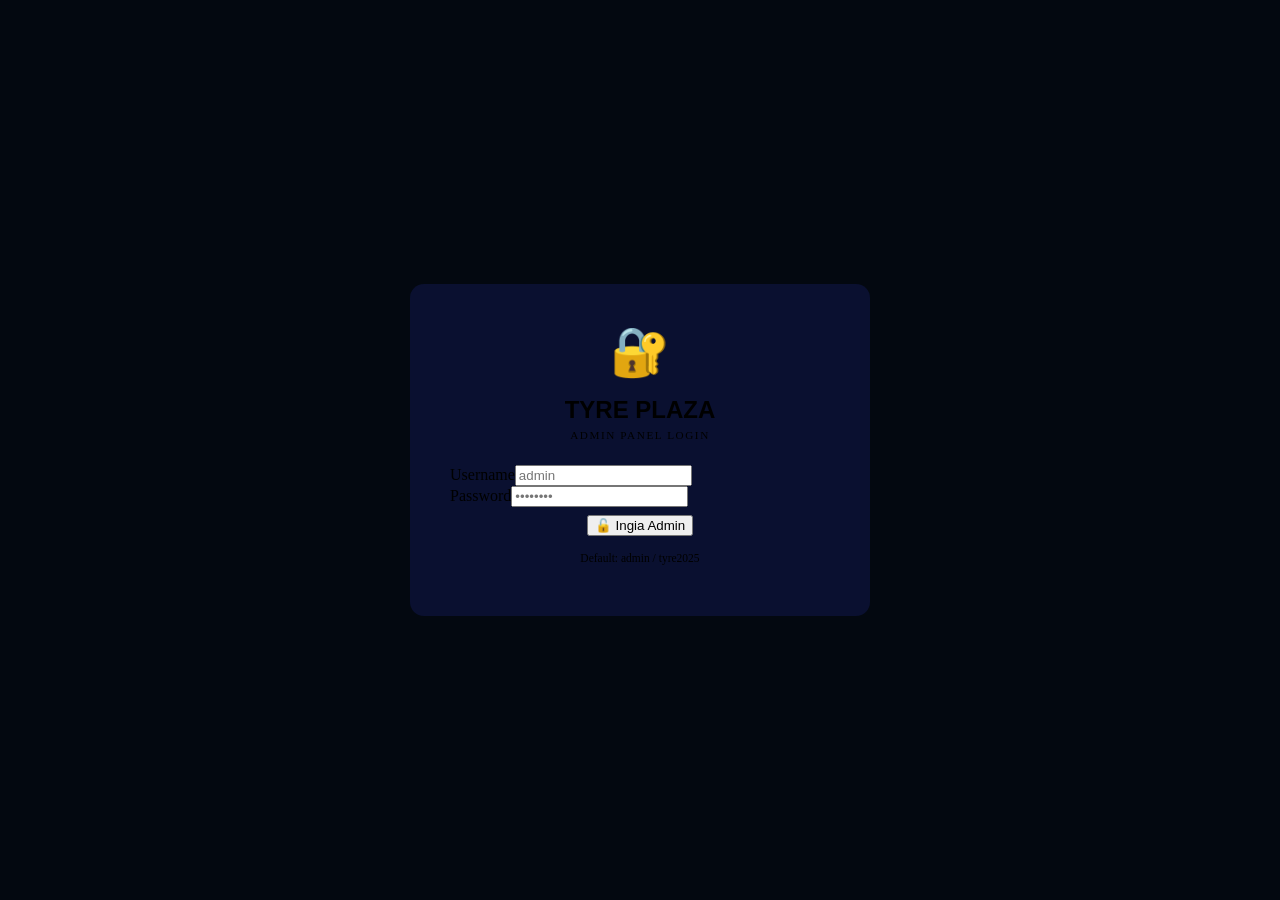
==== admin/index.html @ fbdeaefa "Create index.html" ====
<!DOCTYPE html>
<html lang="sw">
<head>
<meta charset="UTF-8"/><meta name="viewport" content="width=device-width,initial-scale=1.0"/>
<title>Admin Panel – Tyre Plaza</title>
<link rel="stylesheet" href="../css/style.css"/>
<style>
body{background:#030810}
.admin-wrap{display:grid;grid-template-columns:260px 1fr;min-height:100vh}
.admin-sidebar{background:#060C22;border-right:1px solid var(--border);padding:1.5rem 0;position:fixed;top:0;left:0;bottom:0;width:260px;z-index:100;display:flex;flex-direction:column}
.admin-logo{padding:1.2rem 1.5rem 1.5rem;border-bottom:1px solid var(--border)}

.admin-logo-name span{color:var(--red2)}
.admin-logo-sub{font-size:.65rem;color:var(--muted);letter-spacing:.12em;text-transform:uppercase;margin-top:.2rem}
.admin-nav{padding:1.2rem 0;flex:1}
.admin-nav-section{padding:.5rem 1.5rem .3rem;font-size:.62rem;font-weight:800;letter-spacing:.16em;text-transform:uppercase;color:var(--muted)}
.admin-nav a{display:flex;align-items:center;gap:.7rem;padding:.75rem 1.5rem;font-size:.83rem;color:var(--dim);transition:all .2s;border-left:3px solid transparent}
.admin-nav a:hover,.admin-nav a.active{background:rgba(192,24,26,.08);color:var(--white);border-left-color:var(--red)}
.admin-nav a .nav-icon{font-size:1rem;width:20px;text-align:center;flex-shrink:0}
.admin-sidebar-footer{padding:1.2rem 1.5rem;border-top:1px solid var(--border)}
.admin-main{margin-left:260px;padding:0}
.admin-topbar{background:#060C22;border-bottom:1px solid var(--border);padding:0 2rem;height:64px;display:flex;align-items:center;justify-content:space-between;position:sticky;top:0;z-index:90}
.admin-topbar-title{font-family:'Montserrat',sans-serif;font-size:1rem;font-weight:800;color:var(--white);text-transform:uppercase}
.admin-content{padding:2rem}
.kpi-grid{display:grid;grid-template-columns:repeat(4,1fr);gap:1.2rem;margin-bottom:2rem}
.kpi-card{background:#0A1030;border:1px solid var(--border);border-radius:10px;padding:1.5rem;position:relative;overflow:hidden}
.kpi-card::before{content:'';position:absolute;top:0;left:0;right:0;height:3px}
.kpi-card.k1::before{background:var(--red)}
.kpi-card.k2::before{background:var(--gold)}
.kpi-card.k3::before{background:#22C55E}
.kpi-card.k4::before{background:#6EA8FF}
.kpi-label{font-size:.68rem;color:var(--muted);letter-spacing:.12em;text-transform:uppercase;font-weight:700;margin-bottom:.5rem}
.kpi-val{font-family:'Montserrat',sans-serif;font-size:2.2rem;font-weight:900;color:var(--white);line-height:1}
.kpi-sub{font-size:.72rem;color:var(--muted);margin-top:.4rem}
.kpi-icon{position:absolute;right:1rem;top:50%;transform:translateY(-50%);font-size:2.5rem;opacity:.15}
.section-card{background:#0A1030;border:1px solid var(--border);border-radius:10px;margin-bottom:1.5rem;overflow:hidden}
.section-card-header{padding:1.2rem 1.5rem;border-bottom:1px solid var(--border);display:flex;align-items:center;justify-content:space-between}
.section-card-title{font-family:'Montserrat',sans-serif;font-size:.85rem;font-weight:800;text-transform:uppercase;color:var(--white);letter-spacing:.08em}
.section-card-body{padding:1.5rem}
.product-row{display:flex;align-items:center;gap:1rem;padding:.9rem 0;border-bottom:1px solid var(--border)}
.product-row:last-child{border-bottom:none}
.prod-mini-img{width:52px;height:52px;border-radius:6px;object-fit:cover;background:var(--navy2);flex-shrink:0}
.prod-mini-info{flex:1}
.prod-mini-name{font-size:.85rem;font-weight:600;color:var(--white);margin-bottom:.2rem}
.prod-mini-brand{font-size:.72rem;color:var(--muted)}
.prod-mini-price{font-family:'Montserrat',sans-serif;font-size:.88rem;font-weight:700;color:var(--gold);flex-shrink:0}
.prod-mini-actions{display:flex;gap:.4rem;flex-shrink:0}
.btn-mini{background:none;border:1px solid var(--border);color:var(--muted);font-size:.72rem;padding:.3rem .6rem;border-radius:4px;cursor:pointer;font-family:'Poppins',sans-serif;transition:all .2s}
.btn-mini:hover{border-color:var(--red);color:var(--red2)}
.btn-mini.green:hover{border-color:#22C55E;color:#22C55E}
.inquiry-row{display:flex;gap:1rem;padding:.9rem 0;border-bottom:1px solid var(--border);align-items:flex-start}
.inquiry-row:last-child{border-bottom:none}
.inq-avatar{width:38px;height:38px;border-radius:50%;background:var(--red);display:flex;align-items:center;justify-content:center;font-family:'Montserrat',sans-serif;font-size:.9rem;font-weight:900;color:#fff;flex-shrink:0}
.inq-info{flex:1}
.inq-name{font-size:.85rem;font-weight:600;color:var(--white)}
.inq-msg{font-size:.78rem;color:var(--muted);margin-top:.2rem;line-height:1.5}
.inq-meta{font-size:.68rem;color:var(--muted);margin-top:.3rem}
.inq-actions{display:flex;gap:.4rem;flex-shrink:0;flex-direction:column}
.quick-stat{display:flex;justify-content:space-between;align-items:center;padding:.7rem 0;border-bottom:1px solid var(--border)}
.quick-stat:last-child{border-bottom:none}
.qs-label{font-size:.82rem;color:var(--dim)}
.qs-val{font-size:.88rem;font-weight:700;color:var(--white)}
.progress-bar{background:rgba(255,255,255,.05);border-radius:4px;height:6px;margin-top:.4rem;overflow:hidden}
.progress-fill{height:100%;border-radius:4px;background:linear-gradient(90deg,var(--red),var(--gold))}
.alert-item{display:flex;gap:.8rem;align-items:flex-start;padding:.9rem;background:rgba(249,115,22,.08);border:1px solid rgba(249,115,22,.2);border-radius:6px;margin-bottom:.7rem}
.alert-item.green{background:rgba(34,197,94,.08);border-color:rgba(34,197,94,.2)}
.alert-icon{font-size:1.2rem;flex-shrink:0}
.alert-text{font-size:.8rem;color:var(--dim);line-height:1.5}
.alert-text strong{color:var(--white)}
.modal-overlay{display:none;position:fixed;inset:0;background:rgba(0,0,0,.7);z-index:9999;align-items:center;justify-content:center}
.modal-overlay.open{display:flex}
.modal{background:#0A1030;border:1px solid var(--border);border-radius:12px;padding:2rem;width:90%;max-width:560px;position:relative}
.modal-close{position:absolute;top:1rem;right:1rem;background:none;border:none;color:var(--muted);font-size:1.2rem;cursor:pointer}
.modal h3{font-family:'Montserrat',sans-serif;font-size:1.1rem;text-transform:uppercase;color:var(--white);margin-bottom:1.2rem}
@media(max-width:900px){.admin-wrap{grid-template-columns:1fr}.admin-sidebar{display:none}.admin-main{margin-left:0}.kpi-grid{grid-template-columns:1fr 1fr}}
@media(max-width:500px){.kpi-grid{grid-template-columns:1fr}}
</style>
</head>
<body>

<!-- LOGIN CHECK -->
<div id="login-screen" style="display:flex;position:fixed;inset:0;background:#030810;z-index:99999;align-items:center;justify-content:center">
  <div style="background:#0A1030;border:1px solid var(--border);border-radius:14px;padding:2.5rem;width:90%;max-width:380px;text-align:center">
    <div style="font-size:3rem;margin-bottom:1rem">🔐</div>
    <div style="font-family:'Montserrat',sans-serif;font-size:1.5rem;font-weight:900;color:var(--white);margin-bottom:.3rem"><span style="color:var(--red2)">TYRE</span> PLAZA</div>
    <div style="font-size:.7rem;color:var(--muted);letter-spacing:.14em;text-transform:uppercase;margin-bottom:1.5rem">Admin Panel Login</div>
    <div class="form-group" style="text-align:left"><label class="form-label">Username</label><input class="form-control" id="login-user" placeholder="admin" /></div>
    <div class="form-group" style="text-align:left"><label class="form-label">Password</label><input class="form-control" id="login-pass" type="password" placeholder="••••••••" onkeydown="if(event.key==='Enter')doLogin()"/></div>
    <button onclick="doLogin()" class="btn btn-red btn-full btn-lg" style="margin-top:.5rem">🔓 Ingia Admin</button>
    <p style="font-size:.72rem;color:var(--muted);margin-top:1rem">Default: admin / tyre2025</p>
  </div>
</div>

<div class="admin-wrap" id="admin-panel" style="display:none">
  <!-- SIDEBAR -->
  <aside class="admin-sidebar">
    <div class="admin-logo">
      <div class="admin-logo-name"><span>TYRE</span> PLAZA</div>
      <div class="admin-logo-sub">Admin Dashboard</div>
    </div>
    <nav class="admin-nav">
      <div class="admin-nav-section">Mwanzo</div>
      <a href="#" class="active" onclick="showSection('dashboard',this)"><span class="nav-icon">📊</span> Dashboard</a>
      <a href="#" onclick="showSection('analytics',this)"><span class="nav-icon">📈</span> Analytics</a>
      <div class="admin-nav-section">Bidhaa</div>
      <a href="#" onclick="showSection('products',this)"><span class="nav-icon">🛞</span> Bidhaa Zote</a>
      <a href="#" onclick="showSection('add-product',this)"><span class="nav-icon">➕</span> Ongeza Bidhaa</a>
      <a href="#" onclick="showSection('stock',this)"><span class="nav-icon">📦</span> Hali ya Stock</a>
      <div class="admin-nav-section">Wateja</div>
      <a href="#" onclick="showSection('inquiries',this)"><span class="nav-icon">💬</span> Maombi ya Bei</a>
      <a href="#" onclick="showSection('rfq',this)"><span class="nav-icon">📋</span> RFQ Orders</a>
      <div class="admin-nav-section">Maudhui</div>
      <a href="#" onclick="showSection('blog',this)"><span class="nav-icon">📝</span> Blog & Makala</a>
      <div class="admin-nav-section">Mipangilio</div>
      <a href="#" onclick="showSection('settings',this)"><span class="nav-icon">⚙️</span> Mipangilio</a>
      <a href="../index.html" target="_blank"><span class="nav-icon">🌐</span> Angalia Website</a>
    </nav>
    <div class="admin-sidebar-footer">
      <div style="font-size:.75rem;color:var(--muted)">Umeingia kama: <strong style="color:var(--white)">Admin</strong></div>
      <button onclick="doLogout()" style="background:none;border:none;color:var(--red2);font-size:.75rem;cursor:pointer;margin-top:.5rem">🚪 Toka</button>
    </div>
  </aside>

  <!-- MAIN -->
  <main class="admin-main">
    <div class="admin-topbar">
      <div class="admin-topbar-title" id="page-title">📊 Dashboard</div>
      <div style="display:flex;gap:.8rem;align-items:center">
        <span style="font-size:.78rem;color:var(--muted)" id="admin-time"></span>
        <button onclick="showSection('add-product',null)" class="btn btn-red btn-sm">➕ Bidhaa Mpya</button>
      </div>
    </div>

    <div class="admin-content">

      <!-- ═══ DASHBOARD ═══ -->
      <div id="sec-dashboard">
        <!-- ALERTS -->
        <div style="margin-bottom:1.5rem">
          <div class="alert-item"><div class="alert-icon">⚠️</div><div class="alert-text"><strong>Stock Chache:</strong> BF Goodrich All-Terrain 265/65R17 – imebaki vitengo 3 tu. Agiza upya haraka.</div></div>
          <div class="alert-item"><div class="alert-icon">⚠️</div><div class="alert-text"><strong>Stock Chache:</strong> Goodyear Excellence 205/55R16 – vitengo 5. Fikiria kuagiza.</div></div>
          <div class="alert-item green"><div class="alert-icon">✅</div><div class="alert-text"><strong>Stock Nzuri:</strong> Blackhawk HS918 315/80R22.5 – vitengo 47 stokini. Sawa.</div></div>
        </div>

        <!-- KPIs -->
        <div class="kpi-grid">
          <div class="kpi-card k1"><div class="kpi-label">Bidhaa Stokini</div><div class="kpi-val" data-target="127" data-suffix="">0</div><div class="kpi-sub">📦 Stock lines zote</div><div class="kpi-icon">🛞</div></div>
          <div class="kpi-card k2"><div class="kpi-label">Maombi ya Bei (Wiki)</div><div class="kpi-val" data-target="34" data-suffix="">0</div><div class="kpi-sub">💬 WhatsApp inquiries</div><div class="kpi-icon">📨</div></div>
          <div class="kpi-card k3"><div class="kpi-label">Brand Tunazouza</div><div class="kpi-val" data-target="9" data-suffix="+">0+</div><div class="kpi-sub">⭐ International brands</div><div class="kpi-icon">🏷️</div></div>
          <div class="kpi-card k4"><div class="kpi-label">Matawi</div><div class="kpi-val" data-target="2">0</div><div class="kpi-sub">📍 Mwanza & Arusha</div><div class="kpi-icon">🗺️</div></div>
        </div>

        <div class="grid-2">
          <!-- RECENT INQUIRIES -->
          <div class="section-card">
            <div class="section-card-header">
              <div class="section-card-title">💬 Maombi ya Hivi Karibuni</div>
              <button onclick="showSection('inquiries',null)" class="btn-mini green">Zote →</button>
            </div>
            <div class="section-card-body">
              <div class="inquiry-row"><div class="inq-avatar">JM</div><div class="inq-info"><div class="inq-name">John Mwita</div><div class="inq-msg">Nataka bei ya Blackhawk HS918 315/80R22.5 – vitengo 10</div><div class="inq-meta">📞 0755 234 567 · ⏰ Leo, 10:32am</div></div><div class="inq-actions"><a href="https://wa.me/255755234567" target="_blank" class="btn btn-red btn-sm">💬</a><button class="btn-mini green">✓ Done</button></div></div>
              <div class="inquiry-row"><div class="inq-avatar">SK</div><div class="inq-info"><div class="inq-name">Said Kasim</div><div class="inq-msg">Fleet quotation – malori 8, tairi 32 za 11.00R20</div><div class="inq-meta">📞 0767 891 234 · ⏰ Jana, 3:45pm</div></div><div class="inq-actions"><a href="https://wa.me/255767891234" target="_blank" class="btn btn-red btn-sm">💬</a><button class="btn-mini green">✓ Done</button></div></div>
              <div class="inquiry-row"><div class="inq-avatar">AM</div><div class="inq-info"><div class="inq-name">Amina Mohamed</div><div class="inq-msg">Betri ya Toyota Vitz – 45Ah. Bei gani?</div><div class="inq-meta">📞 0783 456 789 · ⏰ Jana, 11:20am</div></div><div class="inq-actions"><a href="https://wa.me/255783456789" target="_blank" class="btn btn-red btn-sm">💬</a><button class="btn-mini green">✓ Done</button></div></div>
              <div class="inquiry-row"><div class="inq-avatar">HK</div><div class="inq-info"><div class="inq-name">Hassan Kamau</div><div class="inq-msg">265/65R17 BF Goodrich – bei na upatikanaji?</div><div class="inq-meta">📞 0712 345 678 · ⏰ Juzi, 9:15am</div></div><div class="inq-actions"><a href="https://wa.me/255712345678" target="_blank" class="btn btn-red btn-sm">💬</a><button class="btn-mini">Pending</button></div></div>
            </div>
          </div>

          <!-- STOCK STATUS -->
          <div>
            <div class="section-card" style="margin-bottom:1.2rem">
              <div class="section-card-header">
                <div class="section-card-title">📦 Hali ya Stock</div>
                <button onclick="showSection('stock',null)" class="btn-mini green">Zote →</button>
              </div>
              <div class="section-card-body">
                <div class="quick-stat"><span class="qs-label">Blackhawk HS918 315/80R22.5</span><span class="qs-val">47 pcs</span></div>
                <div class="progress-bar"><div class="progress-fill" style="width:85%;background:linear-gradient(90deg,#22C55E,#16A34A)"></div></div>
                <div class="quick-stat" style="margin-top:.8rem"><span class="qs-label">Dynablack 11.00R20</span><span class="qs-val">31 pcs</span></div>
                <div class="progress-bar"><div class="progress-fill" style="width:65%"></div></div>
                <div class="quick-stat" style="margin-top:.8rem"><span class="qs-label">BF Goodrich 265/65R17</span><span class="qs-val" style="color:var(--orange)">3 pcs ⚠️</span></div>
                <div class="progress-bar"><div class="progress-fill" style="width:10%;background:var(--orange)"></div></div>
                <div class="quick-stat" style="margin-top:.8rem"><span class="qs-label">Goodyear Excellence 205/55R16</span><span class="qs-val" style="color:var(--orange)">5 pcs</span></div>
                <div class="progress-bar"><div class="progress-fill" style="width:15%;background:var(--orange)"></div></div>
                <div class="quick-stat" style="margin-top:.8rem"><span class="qs-label">Betri Omeron 60Ah</span><span class="qs-val">89 pcs</span></div>
                <div class="progress-bar"><div class="progress-fill" style="width:95%;background:#22C55E"></div></div>
              </div>
            </div>

            <div class="section-card">
              <div class="section-card-header"><div class="section-card-title">⚡ Vitendo vya Haraka</div></div>
              <div class="section-card-body" style="display:grid;grid-template-columns:1fr 1fr;gap:.7rem">
                <button onclick="showSection('add-product',null)" class="btn btn-red btn-sm btn-full">➕ Bidhaa Mpya</button>
                <a href="https://wa.me/255767638987" target="_blank" class="btn btn-gold btn-sm btn-full">💬 WhatsApp</a>
                <a href="../pages/catalog.html" target="_blank" class="btn btn-outline btn-sm btn-full">🛞 Katalogi</a>
                <button onclick="showSection('settings',null)" class="btn btn-outline btn-sm btn-full">⚙️ Mipangilio</button>
              </div>
            </div>
          </div>
        </div>
      </div><!-- end dashboard -->

      <!-- ═══ ADD PRODUCT ═══ -->
      <div id="sec-add-product" style="display:none">
        <h2 style="font-family:'Montserrat',sans-serif;font-size:1.3rem;text-transform:uppercase;color:var(--white);margin-bottom:1.5rem">➕ Ongeza Bidhaa Mpya</h2>
        <div class="section-card">
          <div class="section-card-body">
            <div class="form-row">
              <div class="form-group"><label class="form-label">Jina la Bidhaa *</label><input class="form-control" id="p-name" placeholder="e.g. HS918 Drive Tyre"/></div>
              <div class="form-group"><label class="form-label">Brand *</label><select class="form-control" id="p-brand"><option>Blackhawk</option><option>Dynablack</option><option>Royalblack</option><option>Dunlop</option><option>BF Goodrich</option><option>Goodyear</option><option>GT Radial</option><option>Solachei</option><option>Evergreen</option><option>Omeron</option><option>Nyingine</option></select></div>
            </div>
            <div class="form-row">
              <div class="form-group"><label class="form-label">Aina ya Bidhaa *</label><select class="form-control" id="p-type"><option>Tairi – Malori / Truck</option><option>Tairi – Passenger</option><option>Tairi – SUV/4x4</option><option>Tairi – Bus/Mabasi</option><option>Betri – Car</option><option>Betri – Truck</option><option>Rim – Alloy</option><option>Rim – Steel</option></select></div>
              <div class="form-group"><label class="form-label">Upatikanaji</label><select class="form-control" id="p-avail"><option value="in">✅ Inapatikana Sasa</option><option value="low">⚠️ Stock Chache</option><option value="order">📦 Agiza Mapema</option></select></div>
            </div>
            <div class="form-row">
              <div class="form-group"><label class="form-label">Size(s) – mstari kwa kila size</label><textarea class="form-control" id="p-sizes" placeholder="315/80R22.5&#10;295/80R22.5&#10;275/80R22.5" style="min-height:80px"></textarea></div>
              <div class="form-group"><label class="form-label">Specs (Warranty, Origin, n.k.)</label><textarea class="form-control" id="p-specs" placeholder="1yr Warranty&#10;China&#10;Heavy Duty" style="min-height:80px"></textarea></div>
            </div>
            <div class="form-row">
              <div class="form-group"><label class="form-label">Maelezo ya Bidhaa</label><textarea class="form-control" id="p-desc" placeholder="Maelezo mafupi ya bidhaa hii..."></textarea></div>
              <div class="form-group"><label class="form-label">Nambari ya Stoki</label><input class="form-control" id="p-stock" type="number" placeholder="e.g. 25"/></div>
            </div>
            <div style="display:flex;gap:1rem;margin-top:.5rem">
              <button onclick="saveProduct()" class="btn btn-red btn-lg">💾 Hifadhi Bidhaa</button>
              <button onclick="showSection('products',null)" class="btn btn-outline">Angalia Bidhaa Zote →</button>
            </div>
          </div>
        </div>
      </div>

      <!-- ═══ PRODUCTS ═══ -->
      <div id="sec-products" style="display:none">
        <div style="display:flex;justify-content:space-between;align-items:center;margin-bottom:1.5rem;flex-wrap:wrap;gap:1rem">
          <h2 style="font-family:'Montserrat',sans-serif;font-size:1.3rem;text-transform:uppercase;color:var(--white)">🛞 Bidhaa Zote</h2>
          <button onclick="showSection('add-product',null)" class="btn btn-red btn-sm">➕ Ongeza Mpya</button>
        </div>
        <div class="section-card">
          <div class="section-card-header"><div class="section-card-title">Orodha ya Bidhaa – Stock ya Sasa</div></div>
          <div style="overflow-x:auto">
            <table class="tp-table">
              <thead><tr><th>Bidhaa</th><th>Brand</th><th>Aina</th><th>Sizes</th><th>Stock</th><th>Hali</th><th>Vitendo</th></tr></thead>
              <tbody id="products-tbody">
                <tr><td><strong style="color:var(--white)">HS918 Drive Tyre</strong></td><td>Blackhawk</td><td>Truck</td><td>315/80R22.5, 295/80R22.5</td><td>47</td><td><span class="badge badge-green">In Stock</span></td><td><button class="btn-mini green">✏️</button> <button class="btn-mini">🗑️</button></td></tr>
                <tr><td><strong style="color:var(--white)">Heavy Duty Drive</strong></td><td>Dynablack</td><td>Truck/Bus</td><td>11.00R20, 10.00R20</td><td>31</td><td><span class="badge badge-green">In Stock</span></td><td><button class="btn-mini green">✏️</button> <button class="btn-mini">🗑️</button></td></tr>
                <tr><td><strong style="color:var(--white)">All-Terrain KO2</strong></td><td>BF Goodrich</td><td>SUV/4x4</td><td>265/65R17, 285/60R18</td><td>3</td><td><span class="badge badge-orange">Stock Chache</span></td><td><button class="btn-mini green">✏️</button> <button class="btn-mini">🗑️</button></td></tr>
                <tr><td><strong style="color:var(--white)">Excellence Radial</strong></td><td>Goodyear</td><td>Passenger</td><td>195/65R15, 205/55R16</td><td>5</td><td><span class="badge badge-orange">Stock Chache</span></td><td><button class="btn-mini green">✏️</button> <button class="btn-mini">🗑️</button></td></tr>
                <tr><td><strong style="color:var(--white)">Car Battery 60Ah</strong></td><td>Omeron</td><td>Betri</td><td>45Ah, 60Ah, 75Ah</td><td>89</td><td><span class="badge badge-green">In Stock</span></td><td><button class="btn-mini green">✏️</button> <button class="btn-mini">🗑️</button></td></tr>
                <tr><td><strong style="color:var(--white)">SP Sport Maxx</strong></td><td>Dunlop</td><td>Passenger</td><td>185/65R15, 205/55R16</td><td>22</td><td><span class="badge badge-green">In Stock</span></td><td><button class="btn-mini green">✏️</button> <button class="btn-mini">🗑️</button></td></tr>
                <tr><td id="new-products-placeholder" colspan="7" style="text-align:center;color:var(--muted);font-size:.8rem;padding:1.5rem">Bidhaa mpya zitaonekana hapa baada ya kuziongeza.</td></tr>
              </tbody>
            </table>
          </div>
        </div>
      </div>

      <!-- ═══ INQUIRIES ═══ -->
      <div id="sec-inquiries" style="display:none">
        <h2 style="font-family:'Montserrat',sans-serif;font-size:1.3rem;text-transform:uppercase;color:var(--white);margin-bottom:1.5rem">💬 Maombi ya Bei – Wateja</h2>
        <div class="section-card">
          <div class="section-card-body">
            <div class="inquiry-row"><div class="inq-avatar">JM</div><div class="inq-info"><div class="inq-name">John Mwita · 0755 234 567</div><div class="inq-msg">Nataka bei ya Blackhawk HS918 315/80R22.5 – vitengo 10 kwa malori yangu. Fleet order.</div><div class="inq-meta">📅 Leo, 10:32am · 🏷️ Fleet Order</div></div><div class="inq-actions"><a href="https://wa.me/255755234567?text=Habari%20John!%20Bei%20ya%20Blackhawk%20HS918%20315%2F80R22.5%20ni..." target="_blank" class="btn btn-red btn-sm">💬 Jibu</a><button class="btn-mini green" onclick="showToast('Imewekwa kama imeshughulikwa','green')">✓ Done</button></div></div>
            <div class="inquiry-row"><div class="inq-avatar">SK</div><div class="inq-info"><div class="inq-name">Said Kasim · 0767 891 234</div><div class="inq-msg">Fleet quotation – malori 8, tairi 32 za 11.00R20 Dynablack. Nahitaji delivery Dar es Salaam.</div><div class="inq-meta">📅 Jana, 3:45pm · 🏷️ Fleet/Bulk</div></div><div class="inq-actions"><a href="https://wa.me/255767891234" target="_blank" class="btn btn-red btn-sm">💬 Jibu</a><button class="btn-mini green" onclick="showToast('Imewekwa kama imeshughulikwa','green')">✓ Done</button></div></div>
            <div class="inquiry-row"><div class="inq-avatar">AM</div><div class="inq-info"><div class="inq-name">Amina Mohamed · 0783 456 789</div><div class="inq-msg">Betri ya Toyota Vitz 2008 – inahitaji 45Ah. Bei gani na mna warranty?</div><div class="inq-meta">📅 Jana, 11:20am · 🏷️ Betri</div></div><div class="inq-actions"><a href="https://wa.me/255783456789" target="_blank" class="btn btn-red btn-sm">💬 Jibu</a><button class="btn-mini" onclick="showToast('Bado haijashughulikwa','red')">⏳ Pending</button></div></div>
          </div>
        </div>
      </div>

      <!-- ═══ STOCK ═══ -->
      <div id="sec-stock" style="display:none">
        <h2 style="font-family:'Montserrat',sans-serif;font-size:1.3rem;text-transform:uppercase;color:var(--white);margin-bottom:1.5rem">📦 Hali ya Stock</h2>
        <div class="section-card">
          <div style="overflow-x:auto">
            <table class="tp-table">
              <thead><tr><th>Bidhaa</th><th>Brand</th><th>Size</th><th>Stock</th><th>Hali</th><th>Hatua</th></tr></thead>
              <tbody>
                <tr><td><strong style="color:var(--white)">HS918 Drive</strong></td><td>Blackhawk</td><td>315/80R22.5</td><td><span style="color:#22C55E;font-weight:700">47</span></td><td><span class="badge badge-green">✅ Nzuri</span></td><td><button class="btn-mini green">+Stock</button></td></tr>
                <tr><td><strong style="color:var(--white)">Heavy Duty</strong></td><td>Dynablack</td><td>11.00R20</td><td><span style="color:#22C55E;font-weight:700">31</span></td><td><span class="badge badge-green">✅ Nzuri</span></td><td><button class="btn-mini green">+Stock</button></td></tr>
                <tr><td><strong style="color:var(--white)">All-Terrain KO2</strong></td><td>BF Goodrich</td><td>265/65R17</td><td><span style="color:var(--orange);font-weight:700">3</span></td><td><span class="badge badge-orange">⚠️ Chache</span></td><td><button class="btn btn-red btn-sm" onclick="waEnquiry('Order: BF Goodrich KO2','265/65R17','Supplier')">📋 Agiza</button></td></tr>
                <tr><td><strong style="color:var(--white)">Excellence</strong></td><td>Goodyear</td><td>205/55R16</td><td><span style="color:var(--orange);font-weight:700">5</span></td><td><span class="badge badge-orange">⚠️ Chache</span></td><td><button class="btn btn-red btn-sm" onclick="waEnquiry('Order: Goodyear Excellence','205/55R16','Supplier')">📋 Agiza</button></td></tr>
                <tr><td><strong style="color:var(--white)">Car Battery 60Ah</strong></td><td>Omeron</td><td>60Ah</td><td><span style="color:#22C55E;font-weight:700">89</span></td><td><span class="badge badge-green">✅ Nzuri</span></td><td><button class="btn-mini green">+Stock</button></td></tr>
                <tr><td><strong style="color:var(--white)">Truck Battery 150Ah</strong></td><td>Various</td><td>150Ah</td><td><span style="color:#22C55E;font-weight:700">24</span></td><td><span class="badge badge-green">✅ Nzuri</span></td><td><button class="btn-mini green">+Stock</button></td></tr>
              </tbody>
            </table>
          </div>
        </div>
      </div>

      <!-- ═══ SETTINGS ═══ -->
      <div id="sec-settings" style="display:none">
        <h2 style="font-family:'Montserrat',sans-serif;font-size:1.3rem;text-transform:uppercase;color:var(--white);margin-bottom:1.5rem">⚙️ Mipangilio ya Website</h2>
        <div class="grid-2">
          <div class="section-card">
            <div class="section-card-header"><div class="section-card-title">📞 Nambari za Mawasiliano</div></div>
            <div class="section-card-body">
              <div class="form-group"><label class="form-label">WhatsApp / Mwanza (Makao)</label><input class="form-control" value="+255 767 638 987"/></div>
              <div class="form-group"><label class="form-label">Simu 2 – Mwanza</label><input class="form-control" value="+255 785 193 440"/></div>
              <div class="form-group"><label class="form-label">Simu – Arusha</label><input class="form-control" value="+255 678 700 700"/></div>
              <div class="form-group"><label class="form-label">Barua Pepe</label><input class="form-control" value="info@tyreplaza.co.tz"/></div>
              <button onclick="showToast('Mabadiliko yamehifadhiwa!','green')" class="btn btn-red btn-sm">💾 Hifadhi</button>
            </div>
          </div>
          <div class="section-card">
            <div class="section-card-header"><div class="section-card-title">🏪 Taarifa za Duka</div></div>
            <div class="section-card-body">
              <div class="form-group"><label class="form-label">Jina la Duka</label><input class="form-control" value="Tyre Plaza"/></div>
              <div class="form-group"><label class="form-label">Anwani – Mwanza</label><input class="form-control" value="Pamba Road, Sahara, Mwanza"/></div>
              <div class="form-group"><label class="form-label">P.O. Box</label><input class="form-control" value="10097, Mwanza"/></div>
              <div class="form-group"><label class="form-label">Saa za Kazi</label><input class="form-control" value="Jumatatu–Jumamosi: 7:30am–6:30pm"/></div>
              <button onclick="showToast('Mabadiliko yamehifadhiwa!','green')" class="btn btn-red btn-sm">💾 Hifadhi</button>
            </div>
          </div>
        </div>

        <div class="section-card" style="margin-top:1.2rem">
          <div class="section-card-header"><div class="section-card-title">🔐 Badilisha Nenosiri</div></div>
          <div class="section-card-body" style="max-width:400px">
            <div class="form-group"><label class="form-label">Nenosiri la Sasa</label><input class="form-control" type="password" placeholder="••••••••"/></div>
            <div class="form-group"><label class="form-label">Nenosiri Jipya</label><input class="form-control" type="password" placeholder="••••••••"/></div>
            <div class="form-group"><label class="form-label">Thibitisha Nenosiri Jipya</label><input class="form-control" type="password" placeholder="••••••••"/></div>
            <button onclick="showToast('Nenosiri limebadilishwa!','green')" class="btn btn-red btn-sm">🔐 Badilisha</button>
          </div>
        </div>
      </div>

      <!-- OTHER STUBS -->
      <div id="sec-analytics" style="display:none">
        <h2 style="font-family:'Montserrat',sans-serif;font-size:1.3rem;text-transform:uppercase;color:var(--white);margin-bottom:1.5rem">📈 Analytics</h2>
        <div style="background:var(--navy2);border:1px solid var(--border);border-radius:10px;padding:3rem;text-align:center">
          <div style="font-size:4rem;margin-bottom:1rem">📊</div>
          <h3 style="color:var(--white);margin-bottom:.7rem">Analytics Dashboard</h3>
          <p style="color:var(--muted);font-size:.88rem;margin-bottom:1.5rem">Unganisha Google Analytics na Meta Pixel kwenye website yako ili uone takwimu za wageni, views za bidhaa, na WhatsApp clicks.</p>
          <div style="display:flex;gap:1rem;justify-content:center;flex-wrap:wrap">
            <a href="https://analytics.google.com" target="_blank" class="btn btn-red">📈 Google Analytics →</a>
            <a href="https://search.google.com/search-console" target="_blank" class="btn btn-outline">🔍 Search Console →</a>
          </div>
        </div>
      </div>
      <div id="sec-rfq" style="display:none">
        <h2 style="font-family:'Montserrat',sans-serif;font-size:1.3rem;text-transform:uppercase;color:var(--white);margin-bottom:1.5rem">📋 RFQ Orders</h2>
        <div style="background:var(--navy2);border:1px solid var(--border);border-radius:10px;padding:2rem;text-align:center">
          <div style="font-size:3rem;margin-bottom:.8rem">📋</div>
          <p style="color:var(--muted)">Maombi ya RFQ yanakuja kwa WhatsApp. <a href="https://wa.me/255767638987" target="_blank" style="color:var(--gold)">Angalia WhatsApp →</a></p>
        </div>
      </div>
      <div id="sec-blog" style="display:none">
        <div style="display:flex;justify-content:space-between;align-items:center;margin-bottom:1.5rem;flex-wrap:wrap;gap:1rem">
          <h2 style="font-family:'Montserrat',sans-serif;font-size:1.3rem;text-transform:uppercase;color:var(--white)">📝 Blog & Makala</h2>
          <a href="../blog/index.html" target="_blank" class="btn btn-outline btn-sm">Angalia Blog →</a>
        </div>
        <div style="background:var(--navy2);border:1px solid var(--border);border-radius:10px;padding:2rem">
          <table class="tp-table">
            <thead><tr><th>Kichwa</th><th>Kategoria</th><th>Tarehe</th><th>Hali</th><th>Vitendo</th></tr></thead>
            <tbody>
              <tr><td><strong style="color:var(--white)">Jinsi ya Kusoma Ukubwa wa Tairi</strong></td><td>Tairi</td><td>Juni 2025</td><td><span class="badge badge-green">Imechapishwa</span></td><td><a href="../blog/kusoma-ukubwa-tairi.html" target="_blank" class="btn-mini green">👁️</a></td></tr>
              <tr><td><strong style="color:var(--white)">Dalili 7 za Betri Kuharibika</strong></td><td>Betri</td><td>Mei 2025</td><td><span class="badge badge-green">Imechapishwa</span></td><td><a href="../blog/dalili-betri-kuharibika.html" target="_blank" class="btn-mini green">👁️</a></td></tr>
              <tr><td><strong style="color:var(--white)">Alloy vs Steel Rims</strong></td><td>Rims</td><td>Aprili 2025</td><td><span class="badge badge-green">Imechapishwa</span></td><td><a href="../blog/alloy-vs-steel-rims.html" target="_blank" class="btn-mini green">👁️</a></td></tr>
            </tbody>
          </table>
        </div>
      </div>

    </div><!-- end admin-content -->
  </main>
</div><!-- end admin-wrap -->

<script src="../js/main.js"></script>
<script>
// Login
function doLogin(){
  const u=document.getElementById('login-user').value;
  const p=document.getElementById('login-pass').value;
  if(u==='admin'&&p==='tyre2025'){
    document.getElementById('login-screen').style.display='none';
    document.getElementById('admin-panel').style.display='grid';
    updateTime();setInterval(updateTime,1000);
  } else {
    document.getElementById('login-user').style.borderColor='var(--red)';
    document.getElementById('login-pass').style.borderColor='var(--red)';
    showToast('Jina au nenosiri si sahihi!','red');
  }
}
function doLogout(){if(confirm('Una uhakika wa kutoka?')){document.getElementById('admin-panel').style.display='none';document.getElementById('login-screen').style.display='flex';document.getElementById('login-user').value='';document.getElementById('login-pass').value='';}}
function updateTime(){const n=new Date();document.getElementById('admin-time').textContent=n.toLocaleTimeString('sw-TZ',{hour:'2-digit',minute:'2-digit'});}

// Navigation
function showSection(id,el){
  document.querySelectorAll('[id^="sec-"]').forEach(s=>s.style.display='none');
  const sec=document.getElementById('sec-'+id);
  if(sec) sec.style.display='';
  const titles={dashboard:'📊 Dashboard',analytics:'📈 Analytics',products:'🛞 Bidhaa Zote','add-product':'➕ Bidhaa Mpya',stock:'📦 Hali ya Stock',inquiries:'💬 Maombi ya Bei',rfq:'📋 RFQ Orders',blog:'📝 Blog',settings:'⚙️ Mipangilio'};
  document.getElementById('page-title').textContent=titles[id]||'Dashboard';
  document.querySelectorAll('.admin-nav a').forEach(a=>a.classList.remove('active'));
  if(el) el.classList.add('active');
}

// Save product
const savedProducts=[];
function saveProduct(){
  const n=document.getElementById('p-name').value;
  const b=document.getElementById('p-brand').value;
  const t=document.getElementById('p-type').value;
  const s=document.getElementById('p-sizes').value;
  const st=document.getElementById('p-stock').value;
  const av=document.getElementById('p-avail').value;
  if(!n){showToast('Jaza jina la bidhaa!','red');return}
  savedProducts.push({n,b,t,s,st,av});
  const tbody=document.getElementById('products-tbody');
  const ph=document.getElementById('new-products-placeholder');
  if(ph) ph.remove();
  const tr=document.createElement('tr');
  tr.innerHTML=`<td><strong style="color:var(--white)">${n}</strong></td><td>${b}</td><td>${t.split('–')[1]||t}</td><td>${s.replace(/\n/g,', ')}</td><td>${st||'?'}</td><td><span class="badge ${av==='in'?'badge-green':av==='low'?'badge-orange':'badge-blue'}">${av==='in'?'In Stock':av==='low'?'Chache':'Agiza'}</span></td><td><button class="btn-mini green">✏️</button> <button class="btn-mini">🗑️</button></td>`;
  tbody.appendChild(tr);
  showToast(`✓ "${n}" imehifadhiwa!`,'green');
  showSection('products',null);
  document.getElementById('p-name').value='';document.getElementById('p-sizes').value='';document.getElementById('p-stock').value='';
}
</script>
</body>
</html>
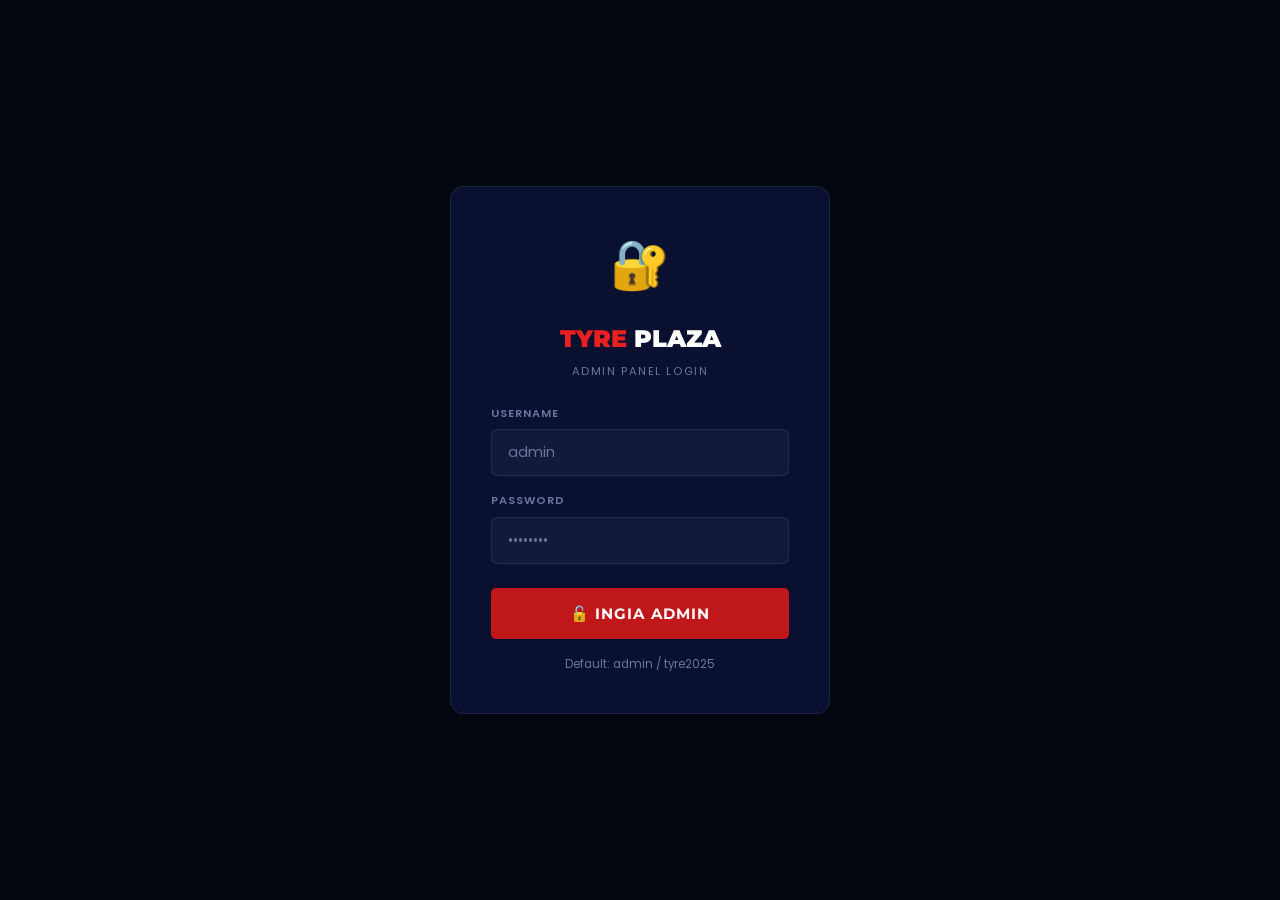
==== commit d9c3bae8: "Update index.html" ====
--- a/admin/index.html
+++ b/admin/index.html
@@ -190,7 +190,7 @@
               <div class="section-card-header"><div class="section-card-title">⚡ Vitendo vya Haraka</div></div>
               <div class="section-card-body" style="display:grid;grid-template-columns:1fr 1fr;gap:.7rem">
                 <button onclick="showSection('add-product',null)" class="btn btn-red btn-sm btn-full">➕ Bidhaa Mpya</button>
-                <a href="https://wa.me/255767638987" target="_blank" class="btn btn-gold btn-sm btn-full">💬 WhatsApp</a>
+                <a href="https://wa.me/255719231796" target="_blank" class="btn btn-gold btn-sm btn-full">💬 WhatsApp</a>
                 <a href="../pages/catalog.html" target="_blank" class="btn btn-outline btn-sm btn-full">🛞 Katalogi</a>
                 <button onclick="showSection('settings',null)" class="btn btn-outline btn-sm btn-full">⚙️ Mipangilio</button>
               </div>
@@ -292,7 +292,7 @@
           <div class="section-card">
             <div class="section-card-header"><div class="section-card-title">📞 Nambari za Mawasiliano</div></div>
             <div class="section-card-body">
-              <div class="form-group"><label class="form-label">WhatsApp / Mwanza (Makao)</label><input class="form-control" value="+255 767 638 987"/></div>
+              <div class="form-group"><label class="form-label">WhatsApp / Mwanza (Makao)</label><input class="form-control" value="+255 719 231 796"/></div>
               <div class="form-group"><label class="form-label">Simu 2 – Mwanza</label><input class="form-control" value="+255 785 193 440"/></div>
               <div class="form-group"><label class="form-label">Simu – Arusha</label><input class="form-control" value="+255 678 700 700"/></div>
               <div class="form-group"><label class="form-label">Barua Pepe</label><input class="form-control" value="info@tyreplaza.co.tz"/></div>
@@ -339,7 +339,7 @@
         <h2 style="font-family:'Montserrat',sans-serif;font-size:1.3rem;text-transform:uppercase;color:var(--white);margin-bottom:1.5rem">📋 RFQ Orders</h2>
         <div style="background:var(--navy2);border:1px solid var(--border);border-radius:10px;padding:2rem;text-align:center">
           <div style="font-size:3rem;margin-bottom:.8rem">📋</div>
-          <p style="color:var(--muted)">Maombi ya RFQ yanakuja kwa WhatsApp. <a href="https://wa.me/255767638987" target="_blank" style="color:var(--gold)">Angalia WhatsApp →</a></p>
+          <p style="color:var(--muted)">Maombi ya RFQ yanakuja kwa WhatsApp. <a href="https://wa.me/255719231796" target="_blank" style="color:var(--gold)">Angalia WhatsApp →</a></p>
         </div>
       </div>
       <div id="sec-blog" style="display:none">
--- a/css/style.css
+++ b/css/style.css
@@ -0,0 +1,257 @@
+/* ══════════════════════════════════════════
+   TYRE PLAZA – Master Stylesheet v2.0
+   TEUS Technology © 2025
+══════════════════════════════════════════ */
+@import url('https://fonts.googleapis.com/css2?family=Montserrat:wght@400;600;700;800;900&family=Poppins:wght@300;400;500;600&display=swap');
+
+:root {
+  --red:#C0181A; --red2:#E82020; --gold:#F5A800; --gold2:#FFB800;
+  --navy:#0A0F2E; --navy2:#111840; --navy3:#0D1540;
+  --blue:#1A3A8F; --silver:#B8C0CC;
+  --white:#FFFFFF; --text:#D0D6E8; --muted:#6B75A0; --dim:#8E98BC;
+  --card:rgba(17,24,64,0.85); --border:rgba(255,255,255,0.08);
+  --green:#22C55E; --orange:#F97316;
+}
+*,*::before,*::after{box-sizing:border-box;margin:0;padding:0}
+html{scroll-behavior:smooth;font-size:16px}
+body{font-family:'Poppins',sans-serif;background:var(--navy);color:var(--text);overflow-x:hidden;line-height:1.6}
+img{max-width:100%;display:block;border-radius:4px}
+a{text-decoration:none;color:inherit;transition:color .2s}
+
+/* ── HEADINGS ── */
+h1,h2,h3,h4,h5{font-family:'Montserrat',sans-serif;font-weight:800;color:var(--white);line-height:1.1}
+
+/* ── NAV ── */
+.site-nav{
+  position:fixed;top:0;left:0;right:0;z-index:9990;
+  display:flex;align-items:center;justify-content:space-between;
+  padding:0 5%;height:70px;
+  background:rgba(6,10,32,.97);backdrop-filter:blur(14px);
+  border-bottom:2px solid var(--red);
+}
+.nav-brand{display:flex;flex-direction:column}
+.nav-brand-name{font-family:'Montserrat',sans-serif;font-weight:900;font-size:1.4rem;color:var(--white);letter-spacing:.02em}
+.nav-brand-name span{color:var(--red2)}
+.nav-brand-sub{font-size:.6rem;color:var(--muted);letter-spacing:.15em;text-transform:uppercase}
+.nav-links{display:flex;gap:.15rem;list-style:none;align-items:center}
+.nav-links a{
+  padding:.4rem .85rem;font-size:.78rem;font-weight:600;
+  letter-spacing:.06em;text-transform:uppercase;color:var(--silver);
+  border-radius:4px;transition:all .2s;
+}
+.nav-links a:hover,.nav-links a.active{color:var(--white);background:rgba(255,255,255,.06)}
+.nav-links a.nav-cta{background:var(--red);color:var(--white)!important}
+.nav-links a.nav-cta:hover{background:var(--red2)}
+.nav-hamburger{display:none;flex-direction:column;gap:5px;cursor:pointer;padding:8px}
+.nav-hamburger span{width:24px;height:2px;background:var(--white);display:block;transition:all .3s}
+
+/* ── SECTIONS ── */
+.section{padding:90px 5%}
+.section-sm{padding:60px 5%}
+.section-dark{background:var(--navy)}
+.section-navy2{background:var(--navy2)}
+.section-navy3{background:var(--navy3)}
+.section-alt{background:linear-gradient(180deg,var(--navy2),var(--navy3))}
+
+.section-eye{
+  display:inline-flex;align-items:center;gap:.5rem;
+  font-size:.72rem;font-weight:700;letter-spacing:.2em;text-transform:uppercase;
+  color:var(--gold);margin-bottom:.6rem;
+  border-left:3px solid var(--gold);padding-left:.7rem;
+}
+.section-title{font-size:clamp(1.8rem,3.5vw,2.8rem);text-transform:uppercase}
+.section-title .accent{color:var(--red2)}
+.section-desc{font-size:.95rem;color:var(--dim);margin-top:.8rem;max-width:580px;line-height:1.75}
+.divider{width:50px;height:3px;background:linear-gradient(90deg,var(--red),var(--gold));margin:.9rem 0 0;border-radius:2px}
+.section-head{margin-bottom:3rem}
+.section-head.center{text-align:center}
+.section-head.center .divider{margin:1rem auto 0}
+.section-head.center .section-desc{margin:1rem auto 0}
+
+/* ── BUTTONS ── */
+.btn{
+  display:inline-flex;align-items:center;justify-content:center;gap:.5rem;
+  font-family:'Montserrat',sans-serif;font-size:.85rem;font-weight:700;
+  letter-spacing:.07em;text-transform:uppercase;
+  padding:.75rem 1.8rem;border-radius:5px;cursor:pointer;border:none;
+  transition:all .2s;white-space:nowrap;
+}
+.btn-red{background:var(--red);color:var(--white)}
+.btn-red:hover{background:var(--red2);transform:translateY(-2px);box-shadow:0 6px 20px rgba(192,24,26,.4)}
+.btn-gold{background:var(--gold);color:var(--navy)}
+.btn-gold:hover{background:var(--gold2);transform:translateY(-2px)}
+.btn-outline{background:transparent;color:var(--silver);border:2px solid rgba(255,255,255,.2)}
+.btn-outline:hover{border-color:var(--gold);color:var(--gold)}
+.btn-outline-red{background:transparent;color:var(--red2);border:2px solid rgba(192,24,26,.4)}
+.btn-outline-red:hover{background:var(--red);color:var(--white);border-color:var(--red)}
+.btn-sm{padding:.5rem 1.2rem;font-size:.75rem}
+.btn-lg{padding:1rem 2.5rem;font-size:.95rem}
+.btn-full{width:100%;justify-content:center}
+
+/* ── CARDS ── */
+.card{background:var(--card);border:1px solid var(--border);border-radius:10px;overflow:hidden;transition:all .25s}
+.card:hover{border-color:rgba(192,24,26,.4);transform:translateY(-4px);box-shadow:0 14px 40px rgba(0,0,0,.4)}
+.card-top-bar{height:3px;background:linear-gradient(90deg,var(--blue),var(--silver),var(--red))}
+.card-top-bar.gold{background:linear-gradient(90deg,var(--red),var(--gold))}
+
+/* ── BADGES ── */
+.badge{display:inline-block;font-size:.68rem;font-weight:700;letter-spacing:.1em;text-transform:uppercase;padding:.22rem .7rem;border-radius:3px}
+.badge-red{background:rgba(192,24,26,.15);color:var(--red2);border:1px solid rgba(192,24,26,.3)}
+.badge-gold{background:rgba(245,168,0,.12);color:var(--gold);border:1px solid rgba(245,168,0,.3)}
+.badge-blue{background:rgba(26,58,143,.2);color:#6EA8FF;border:1px solid rgba(26,58,143,.4)}
+.badge-green{background:rgba(34,197,94,.12);color:var(--green);border:1px solid rgba(34,197,94,.3)}
+.badge-orange{background:rgba(249,115,22,.12);color:var(--orange);border:1px solid rgba(249,115,22,.3)}
+
+/* ── GRIDS ── */
+.grid-2{display:grid;grid-template-columns:1fr 1fr;gap:2rem}
+.grid-3{display:grid;grid-template-columns:repeat(3,1fr);gap:1.5rem}
+.grid-4{display:grid;grid-template-columns:repeat(4,1fr);gap:1.5rem}
+.grid-auto{display:grid;grid-template-columns:repeat(auto-fit,minmax(260px,1fr));gap:1.5rem}
+
+/* ── PRODUCT CARD ── */
+.prod-card{background:var(--card);border:1px solid var(--border);border-radius:10px;overflow:hidden;transition:all .25s;display:flex;flex-direction:column}
+.prod-card:hover{border-color:rgba(192,24,26,.45);transform:translateY(-5px);box-shadow:0 16px 44px rgba(0,0,0,.45)}
+.prod-img{height:210px;overflow:hidden;background:#0a0c25;position:relative;flex-shrink:0}
+.prod-img img{width:100%;height:100%;object-fit:cover;transition:transform .5s}
+.prod-card:hover .prod-img img{transform:scale(1.07)}
+.prod-img-overlay{position:absolute;inset:0;background:linear-gradient(transparent 60%,rgba(0,0,0,.5));pointer-events:none}
+.prod-badges{position:absolute;top:.8rem;left:.8rem;display:flex;flex-direction:column;gap:.3rem;z-index:2}
+.prod-body{padding:1.4rem;flex:1;display:flex;flex-direction:column}
+.prod-brand{font-size:.7rem;color:var(--gold);font-weight:700;letter-spacing:.1em;text-transform:uppercase;margin-bottom:.3rem}
+.prod-name{font-family:'Montserrat',sans-serif;font-size:1rem;font-weight:800;color:var(--white);text-transform:uppercase;margin-bottom:.4rem;line-height:1.2}
+.prod-size{font-size:.8rem;color:var(--dim);margin-bottom:.7rem;display:flex;align-items:center;gap:.4rem}
+.prod-specs{display:flex;gap:.5rem;flex-wrap:wrap;margin-bottom:1rem}
+.prod-spec-tag{font-size:.67rem;color:var(--muted);background:rgba(255,255,255,.04);border:1px solid var(--border);padding:.2rem .55rem;border-radius:3px}
+.prod-actions{display:flex;gap:.5rem;margin-top:auto}
+.prod-avail{display:flex;align-items:center;gap:.4rem;font-size:.72rem;font-weight:600;margin-bottom:.8rem}
+.avail-dot{width:7px;height:7px;border-radius:50%;flex-shrink:0}
+.avail-in .avail-dot{background:var(--green)} .avail-in{color:var(--green)}
+.avail-low .avail-dot{background:var(--orange)} .avail-low{color:var(--orange)}
+.avail-order .avail-dot{background:var(--muted)} .avail-order{color:var(--muted)}
+
+/* ── TAG FILTER ── */
+.tag-filter{display:flex;gap:.5rem;flex-wrap:wrap;margin-bottom:2rem}
+.tag-btn{
+  padding:.4rem 1.1rem;border:1px solid var(--border);border-radius:20px;
+  background:transparent;color:var(--dim);font-size:.78rem;font-family:'Poppins',sans-serif;
+  cursor:pointer;transition:all .2s;
+}
+.tag-btn:hover,.tag-btn.active{background:var(--red);border-color:var(--red);color:var(--white)}
+
+/* ── FORM ── */
+.form-group{display:flex;flex-direction:column;gap:.4rem;margin-bottom:1rem}
+.form-label{font-size:.7rem;color:var(--muted);letter-spacing:.09em;text-transform:uppercase;font-weight:600}
+.form-control{
+  background:rgba(255,255,255,.04);border:1px solid var(--border);border-radius:6px;
+  padding:.75rem 1rem;color:var(--white);font-family:'Poppins',sans-serif;font-size:.88rem;
+  outline:none;transition:border-color .2s;width:100%;
+}
+.form-control:focus{border-color:var(--red);background:rgba(192,24,26,.05)}
+.form-control::placeholder{color:var(--muted)}
+textarea.form-control{resize:vertical;min-height:110px}
+select.form-control option{background:var(--navy2)}
+.form-row{display:grid;grid-template-columns:1fr 1fr;gap:1rem}
+.form-hint{font-size:.7rem;color:var(--muted);margin-top:.3rem}
+
+/* ── TABLE ── */
+.tp-table{width:100%;border-collapse:collapse}
+.tp-table th{background:rgba(192,24,26,.1);color:var(--gold);font-family:'Montserrat',sans-serif;font-size:.72rem;letter-spacing:.12em;text-transform:uppercase;padding:.9rem 1rem;text-align:left;border-bottom:1px solid var(--border)}
+.tp-table td{padding:.8rem 1rem;border-bottom:1px solid var(--border);font-size:.84rem;color:var(--dim)}
+.tp-table tr:hover td{background:rgba(255,255,255,.02);color:var(--white)}
+.tp-table tr:last-child td{border-bottom:none}
+
+/* ── PAGE HERO ── */
+.page-hero{
+  padding:130px 5% 60px;
+  background:linear-gradient(135deg,#03070e,var(--navy3));
+  border-bottom:1px solid var(--border);position:relative;overflow:hidden;
+}
+.page-hero::before{content:'';position:absolute;right:0;top:0;bottom:0;width:50%;background:radial-gradient(ellipse at right,rgba(192,24,26,.1) 0%,transparent 70%);pointer-events:none}
+.page-hero::after{content:'';position:absolute;bottom:0;left:0;right:0;height:3px;background:linear-gradient(90deg,transparent,var(--blue),var(--silver),var(--red),transparent)}
+.page-hero-title{font-size:clamp(2.5rem,5vw,4rem);text-transform:uppercase}
+.page-hero-title .accent{color:var(--red2)}
+.page-hero-desc{font-size:1rem;color:var(--dim);margin:.9rem 0 1.5rem;max-width:560px;line-height:1.75}
+.breadcrumb{display:flex;gap:.5rem;align-items:center;font-size:.78rem;color:var(--muted);margin-bottom:1rem;flex-wrap:wrap}
+.breadcrumb a{color:var(--muted);transition:color .2s}
+.breadcrumb a:hover{color:var(--gold)}
+.breadcrumb-sep{color:var(--red)}
+
+/* ── FOOTER ── */
+.site-footer{background:#040818;padding:3.5rem 5% 2rem;border-top:2px solid var(--red)}
+.footer-grid{display:grid;grid-template-columns:2.2fr 1fr 1fr 1.2fr;gap:3rem;margin-bottom:3rem;padding-bottom:2.5rem;border-bottom:1px solid var(--border)}
+.footer-brand-name{font-family:'Montserrat',sans-serif;font-size:1.7rem;font-weight:900;color:var(--white)}
+.footer-brand-name span{color:var(--red2)}
+.footer-brand-sub{font-size:.65rem;color:var(--muted);letter-spacing:.14em;text-transform:uppercase;margin:.3rem 0 1rem}
+.footer-brand-desc{font-size:.82rem;color:var(--muted);line-height:1.7;margin-bottom:1.2rem}
+.footer-col h4{font-family:'Montserrat',sans-serif;font-size:.72rem;font-weight:800;letter-spacing:.16em;text-transform:uppercase;color:var(--gold);margin-bottom:1.1rem}
+.footer-col ul{list-style:none;display:flex;flex-direction:column;gap:.5rem}
+.footer-col a{font-size:.82rem;color:var(--muted);transition:color .2s}
+.footer-col a:hover{color:var(--white)}
+.footer-contact-item{display:flex;gap:.7rem;align-items:flex-start;margin-bottom:.7rem}
+.footer-contact-icon{color:var(--gold);font-size:1rem;flex-shrink:0;margin-top:.1rem}
+.footer-contact-text{font-size:.82rem;color:var(--dim);line-height:1.5}
+.footer-contact-text a{color:var(--dim)}
+.footer-contact-text a:hover{color:var(--gold)}
+.footer-bottom{display:flex;justify-content:space-between;align-items:center;flex-wrap:wrap;gap:1rem}
+.footer-copy{font-size:.75rem;color:#3D4570}
+.footer-copy span{color:var(--red)}
+.footer-powered{font-size:.72rem;color:#3D4570}
+.footer-powered a{color:var(--muted)}
+.footer-powered a:hover{color:var(--gold)}
+
+/* ── WA FLOAT ── */
+.wa-float{
+  position:fixed;bottom:2rem;right:2rem;z-index:9999;
+  width:60px;height:60px;background:#25D366;border-radius:50%;
+  display:flex;align-items:center;justify-content:center;font-size:1.7rem;
+  box-shadow:0 4px 24px rgba(37,211,102,.45);transition:transform .2s;
+}
+.wa-float:hover{transform:scale(1.12)}
+
+/* ── FADE ANIMATIONS ── */
+.fade-up{opacity:0;transform:translateY(28px);transition:opacity .65s ease,transform .65s ease}
+.fade-up.visible{opacity:1;transform:translateY(0)}
+.fade-left{opacity:0;transform:translateX(-28px);transition:opacity .65s ease,transform .65s ease}
+.fade-left.visible{opacity:1;transform:translateX(0)}
+.fade-right{opacity:0;transform:translateX(28px);transition:opacity .65s ease,transform .65s ease}
+.fade-right.visible{opacity:1;transform:translateX(0)}
+
+/* ── UTILITY ── */
+.text-center{text-align:center}
+.text-gold{color:var(--gold)}
+.text-red{color:var(--red2)}
+.text-white{color:var(--white)}
+.text-muted{color:var(--muted)}
+.mt-1{margin-top:.5rem}.mt-2{margin-top:1rem}.mt-3{margin-top:1.5rem}.mt-4{margin-top:2rem}.mt-5{margin-top:3rem}
+.mb-1{margin-bottom:.5rem}.mb-2{margin-bottom:1rem}.mb-3{margin-bottom:1.5rem}
+.gap-1{gap:.5rem}.gap-2{gap:1rem}.gap-3{gap:1.5rem}
+.flex{display:flex}.flex-center{display:flex;align-items:center;justify-content:center}
+.flex-between{display:flex;align-items:center;justify-content:space-between}
+.flex-wrap{flex-wrap:wrap}
+.w-full{width:100%}
+
+/* ── LIGHTBOX ── */
+#lightbox{display:none;position:fixed;inset:0;z-index:99990;background:rgba(0,0,0,.93);align-items:center;justify-content:center;flex-direction:column}
+#lightbox.open{display:flex}
+.lb-img{max-width:90vw;max-height:82vh;object-fit:contain;border-radius:8px;box-shadow:0 0 60px rgba(0,0,0,.8)}
+.lb-caption{color:var(--silver);font-size:.85rem;margin-top:1.2rem;text-align:center;max-width:600px}
+.lb-close{position:absolute;top:1.5rem;right:1.5rem;background:rgba(192,24,26,.8);color:#fff;border:none;width:42px;height:42px;border-radius:50%;font-size:1.2rem;cursor:pointer;display:flex;align-items:center;justify-content:center;transition:background .2s}
+.lb-close:hover{background:var(--red2)}
+
+/* ── RESPONSIVE ── */
+@media(max-width:1100px){.grid-4{grid-template-columns:repeat(2,1fr)}.footer-grid{grid-template-columns:1fr 1fr}}
+@media(max-width:900px){
+  .grid-2,.grid-3{grid-template-columns:1fr}
+  .form-row{grid-template-columns:1fr}
+  .nav-links{display:none;position:absolute;top:70px;left:0;right:0;flex-direction:column;background:rgba(6,10,32,.99);padding:1.5rem 5%;border-bottom:2px solid var(--red);gap:.2rem}
+  .nav-links.open{display:flex}
+  .nav-hamburger{display:flex}
+  .section{padding:70px 4%}
+  .page-hero{padding:110px 4% 50px}
+}
+@media(max-width:600px){
+  .grid-4{grid-template-columns:1fr 1fr}
+  .footer-grid{grid-template-columns:1fr}
+  .footer-bottom{flex-direction:column;text-align:center}
+}
+@media(max-width:420px){.grid-4{grid-template-columns:1fr}}
